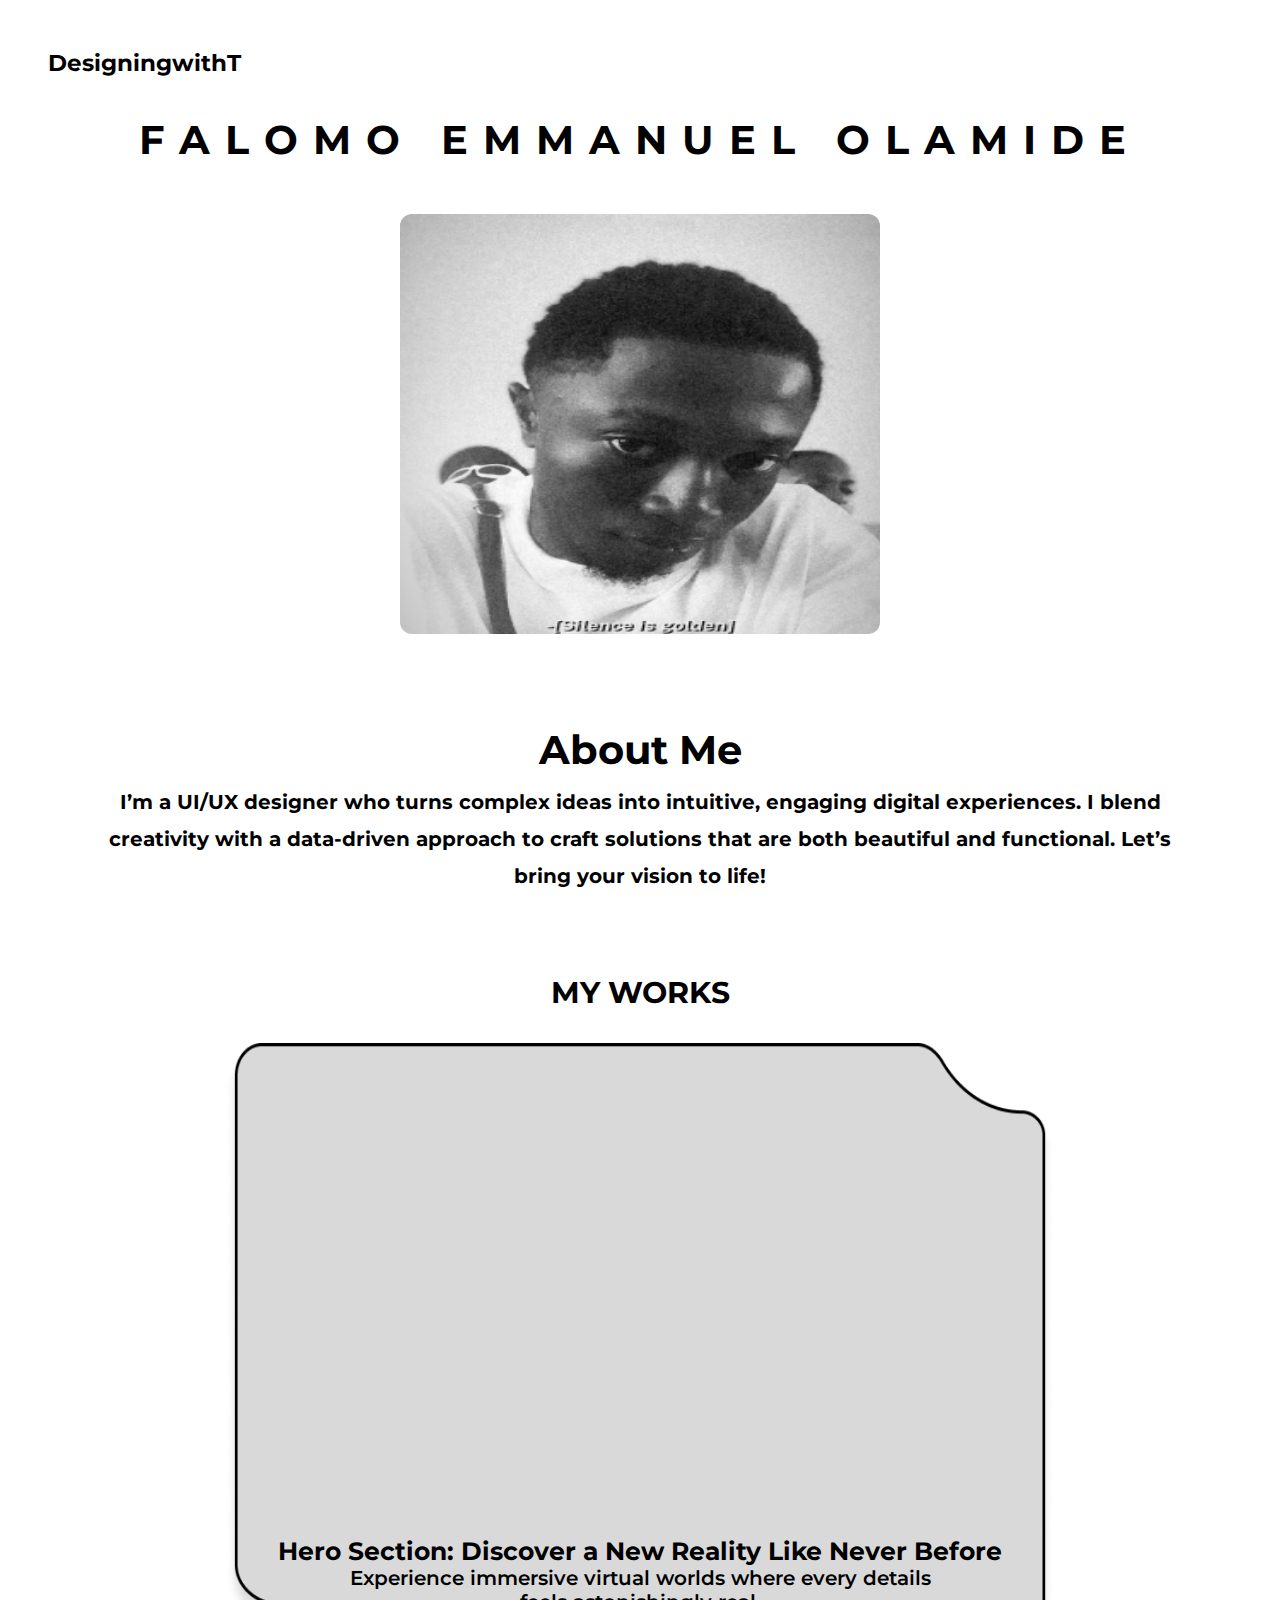
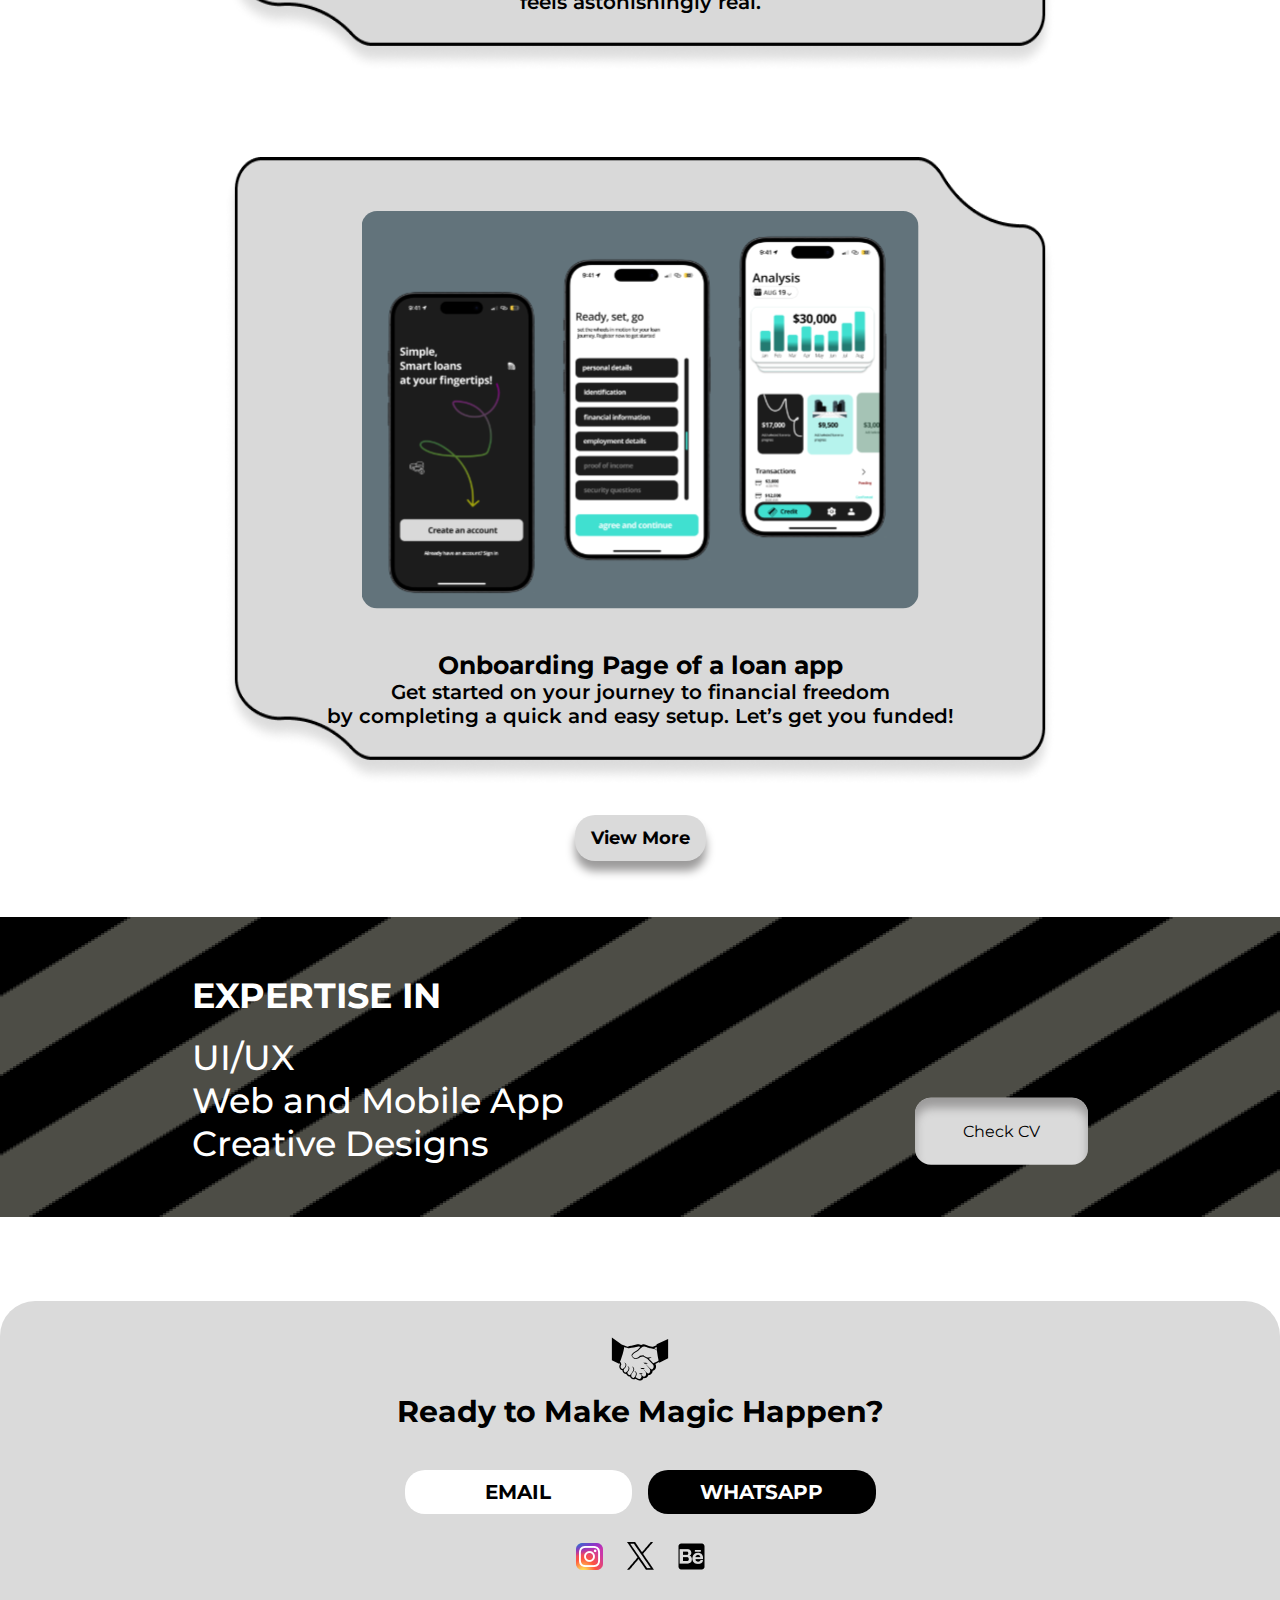
==== index.html @ c4be40d9 "first commit" ====
<!DOCTYPE html>
<html lang="en">
<head>
    <meta charset="UTF-8">
    <meta name="viewport" content="width=device-width, initial-scale=1.0">
    <title>designingwitht</title>
    <link rel="stylesheet" href="./style.css">
</head>
<body>
    <header>
        <h3>DesigningwithT</h3>
    </header>
    <!-- uSER PROFILE SECTION -->
    <section class="user-profile">
        <div class="name">
            <p>FALOMO EMMANUEL OLAMIDE</p>
        </div>
        <div class="picture">
            <img src="portfolio_images/portfolio_image.jpg" alt="">
        </div>
    </section>
    <!-- ABOUT ME SECTION -->
     <section class="about-me">
        <div class="about-me-title">
            <h2>About Me</h2>
        </div>
        <div class="about-me-summary">
            <p>I’m a UI/UX designer who turns complex ideas into intuitive, 
                engaging digital experiences. I blend creativity with a data-driven 
                approach to craft solutions that are both beautiful and functional.
                 Let’s bring your vision to life!
            </p>
        </div>
     </section>
     <!-- MY WORKS SECTION -->
      <section class="my-work-section">
        <div class="my-work-section-title">my works</div>
        <div class="my-work-container one">
            <img class="my-work-bg" src="./portfolio_images/Subtract (1).png" alt="">
            <div class="my-work-image">
                <img src="./portfolio_images/iPad Pro mockup 13-inch top view label.svg" alt="">
            </div>
            <div class="my-work-summary-section">
                <div class="my-work-summary-title">
                    <p>Hero Section: Discover a New Reality Like Never Before</p>
                </div>
                <div class="my-work-summary">
                    <p>Experience immersive virtual worlds where every details <br> feels astonishingly real.</p>
                </div>
            </div>
        </div>
        <div class="my-work-container">
            <img class="my-work-bg" src="./portfolio_images/Subtract (1).png" alt="">
            <div class="my-work-image">
                <img src="./portfolio_images/Desktop - 23 1.svg" alt="">
            </div>
            <div class="my-work-summary-section">
                <div class="my-work-summary-title">
                    <p>Onboarding Page of a loan app</p>
                </div>
                <div class="my-work-summary">
                    <p>Get started on your journey to financial freedom <br> by completing a quick and easy setup. Let’s get you funded!</p>
                </div>
            </div>
        </div>
        <div class="viewmore-work-btn">
            <a href="./index2.html">view more</a>
        </div>
      </section>
     
      <section class="expertise">
        <img class="expertise-bg" src="./portfolio_images/Frame 302 (6).png" alt="">
        <div class="expertise-content">
            <div class="expertise-summary">
                <p><span>EXPERTISE IN</span>
                <ul>
                <li>UI/UX</li>
                <li>Web and Mobile App</li>
                <li>Creative Designs</li>
                </ul>
                </p>
            </div>
            <div class="expertise-btn">
                <a href="">Check CV</a>
            </div>
        </div>
      </section>
      <footer>
        <div class="footer-content-section">
            <div class="handshake-icon">
                <img src="./portfolio_images/emojione-monotone_handshake (1).svg" alt="">
            </div>
            <div class="footer-content">
                <p>Ready to Make Magic Happen?</p>
            </div>
            <div class="footer-btn">
                <a href="mailto:" class="email">EMAIL</a>
                <a href="" class="whatsapp">WHATSAPP</a>
            </div>
            <div class="footer-social-icons">
                <a href=""><img  src="./portfolio_images/skill-icons_instagram.png" alt=""></a>
                <a href=""><img src="./portfolio_images/Vector (1).png" alt=""></a>
                <a href=""><img src="./portfolio_images/devicon-plain_behance.png" alt=""></a>
            </div>
        </div>
      </footer>
</body>
</html>
---- style.css ----
@import url('https://fonts.googleapis.com/css2?family=Montserrat:ital,wght@0,100..900;1,100..900&display=swap');
*, *::before, *::after{
    font-family: "Montserrat", sans-serif;
    margin: 0;
    padding: 0;
    box-sizing: border-box;
}
:root{
    --padding: 3rem;
    --margin-top: 3%;
    --margin-bottom: 5%;
}
body{
    max-width: 100vw;
    overflow-x: hidden;
}
/* HEADER SECTION */
header{
    padding: 3rem  var(--padding) 0rem;
    font-size: 20px;
    font-weight: bold;
}
/* USER PROFILE SECTION */
.user-profile{
    margin-top: var(--margin-top);
    padding: 0rem var(--padding);
    display: flex;
    flex-direction: column;
    justify-content: center;
    align-items: center;
}
.name p{
    font-size: 40px;
    font-weight: bolder;
    margin-bottom: var(--margin-bottom);
    letter-spacing: 15px;
}
.picture img{
    border-radius: .75em;
    width: 480px;
    height: 420px;
}
/* ABOUT ME SECTION */
.about-me{
    margin-top: var(--margin-top);
    padding: var(--padding) 5rem;
    display: flex;
    flex-direction: column;
    justify-content: center;
    align-items: center;
    text-align: center;
}
.about-me-title h2{
    font-size: 40px;
    font-weight: bolder;
    color: #000000;
    margin-bottom: var(--margin-bottom);
}
.about-me-summary p{
    font-size: 20px;
    font-weight: bold;
    line-height: 2.3rem;
    margin-bottom: 2rem;
}
.my-work-section{
    display: flex;
    flex-direction: column;
    justify-content: center;
    align-items: center;
}
.my-work-section-title{
    font-size: 30px;
    font-weight: bold;
    text-transform: uppercase;
    margin-bottom: 2rem;
}
.my-work-container{
    position: relative;
}
.my-work-bg{
   
    width: 65vw;
    height: 630px;
}
/* add background image */
.my-work-image img{
    position: absolute;
    top: 40%;
    left: 50%;
    margin-bottom: 3rem;
    transform: translate(-50%, -50%);
    width: ;
    height: 400px;
}
.my-work-summary-section{
    position: absolute;
    bottom: 10%;
    left: 50%;
    transform: translate(-50%);
    width: 60vw;
}
.my-work-summary-title{
    font-size: 25px;
    font-weight: bolder;
    text-align: center;
}
.my-work-summary p{
    text-align: center;
    font-size: 20px;
    font-weight: 600;
}
.my-work-container.one{
    margin-bottom: 5rem;
}
.viewmore-work-btn{
    margin: 1.5rem 0;
    padding: 12px 1rem;
    border-radius: 20px;
    color: #000000;
    background-color: #DADADA;
    box-shadow: 0px 10px 10px 0px #9c9b9b;
}
.viewmore-work-btn a{
    color: #000000;
    text-decoration: none;
    font-weight: bold;
    font-size: 18px;
    text-transform: capitalize;
    cursor: pointer;
}
.viewmore-work-btn:hover{
    transform: scale(1.05);
}
/* EXPERTISE SECTION 
.expertise{
    margin-top: 5%;
    height: 300px;
    background-image: repeating-linear-gradient( 150deg, black , black 60px, rgb(66, 63, 63) 60px, rgb(66, 63, 63) 120px);
} */

/* EXPERTISE SECTION */
.expertise{
    position: relative;
    margin-top: 2rem;
    margin-bottom: 5rem;
}
.expertise-bg{
    width: 100%;
    height: 300px;
}
.expertise-summary{
    font-size: 35px;
}
.expertise-summary p span{
    font-weight: bolder;
}
.expertise-summary ul{
    margin-top: 5%;
}
.expertise-summary ul li{
    list-style: none;
    font-weight: 500;
}
.expertise-content{
    width: 70%;
    position: absolute;
    top: 50%;
    left: 50%;
    transform: translate(-50%, -50%);
    display: flex;
    justify-content: space-between;
    color: white;
}
.expertise-btn a{
    position: absolute;
    right: 0;
    bottom: 0;
    display: flex;
    justify-content: center;
    background-color: #DADADA;
    color: #000000;
    text-decoration: none;
    padding: 1.5rem 3rem;
    border-radius: 1rem;
    box-shadow: 0px 10px 10px 0px #9c9b9b inset;
}
.expertise-btn:hover{
    transform: scale(1.05);
    width: 20%;
}

footer{
    width: 100%;
    height: 300px;
    background-color: #DADADA;
    border-radius: 35px 35px 0 0;
    display: flex;
    flex-direction: column;
    justify-content: center;
    align-items: center;
    text-align: center;
}
.footer-content-section{
}
.handshake-icon img{
    width: 60px;
    height: 60px;
}
.footer-content{
    margin-bottom: 2rem;
}
.footer-content p{
    font-size: 30px;
    font-weight: bold;
}
.footer-btn{
    margin-bottom: 20px;
    display: flex;

}
.footer-btn a{
    width: 50%;
    flex: 1;
    font-size: 20px;
    font-weight: bold;
    text-decoration: none;
    margin: 8px;
    padding: 10px 12px;
    border-radius: 20px;
}
.footer-btn .email{
    background-color: white;
    color: black;
}
.footer-btn .email:hover{
    background-color: black;
    color: white;
}
.footer-btn .whatsapp{
    background-color: black;
    color: white;
}
.footer-btn .whatsapp:hover{
    background-color: white;
    color: black;
}
.footer-social-icons a{
    margin: 10px;
}
.footer-social-icons a img:hover{
    transform: scale(1.1);
}
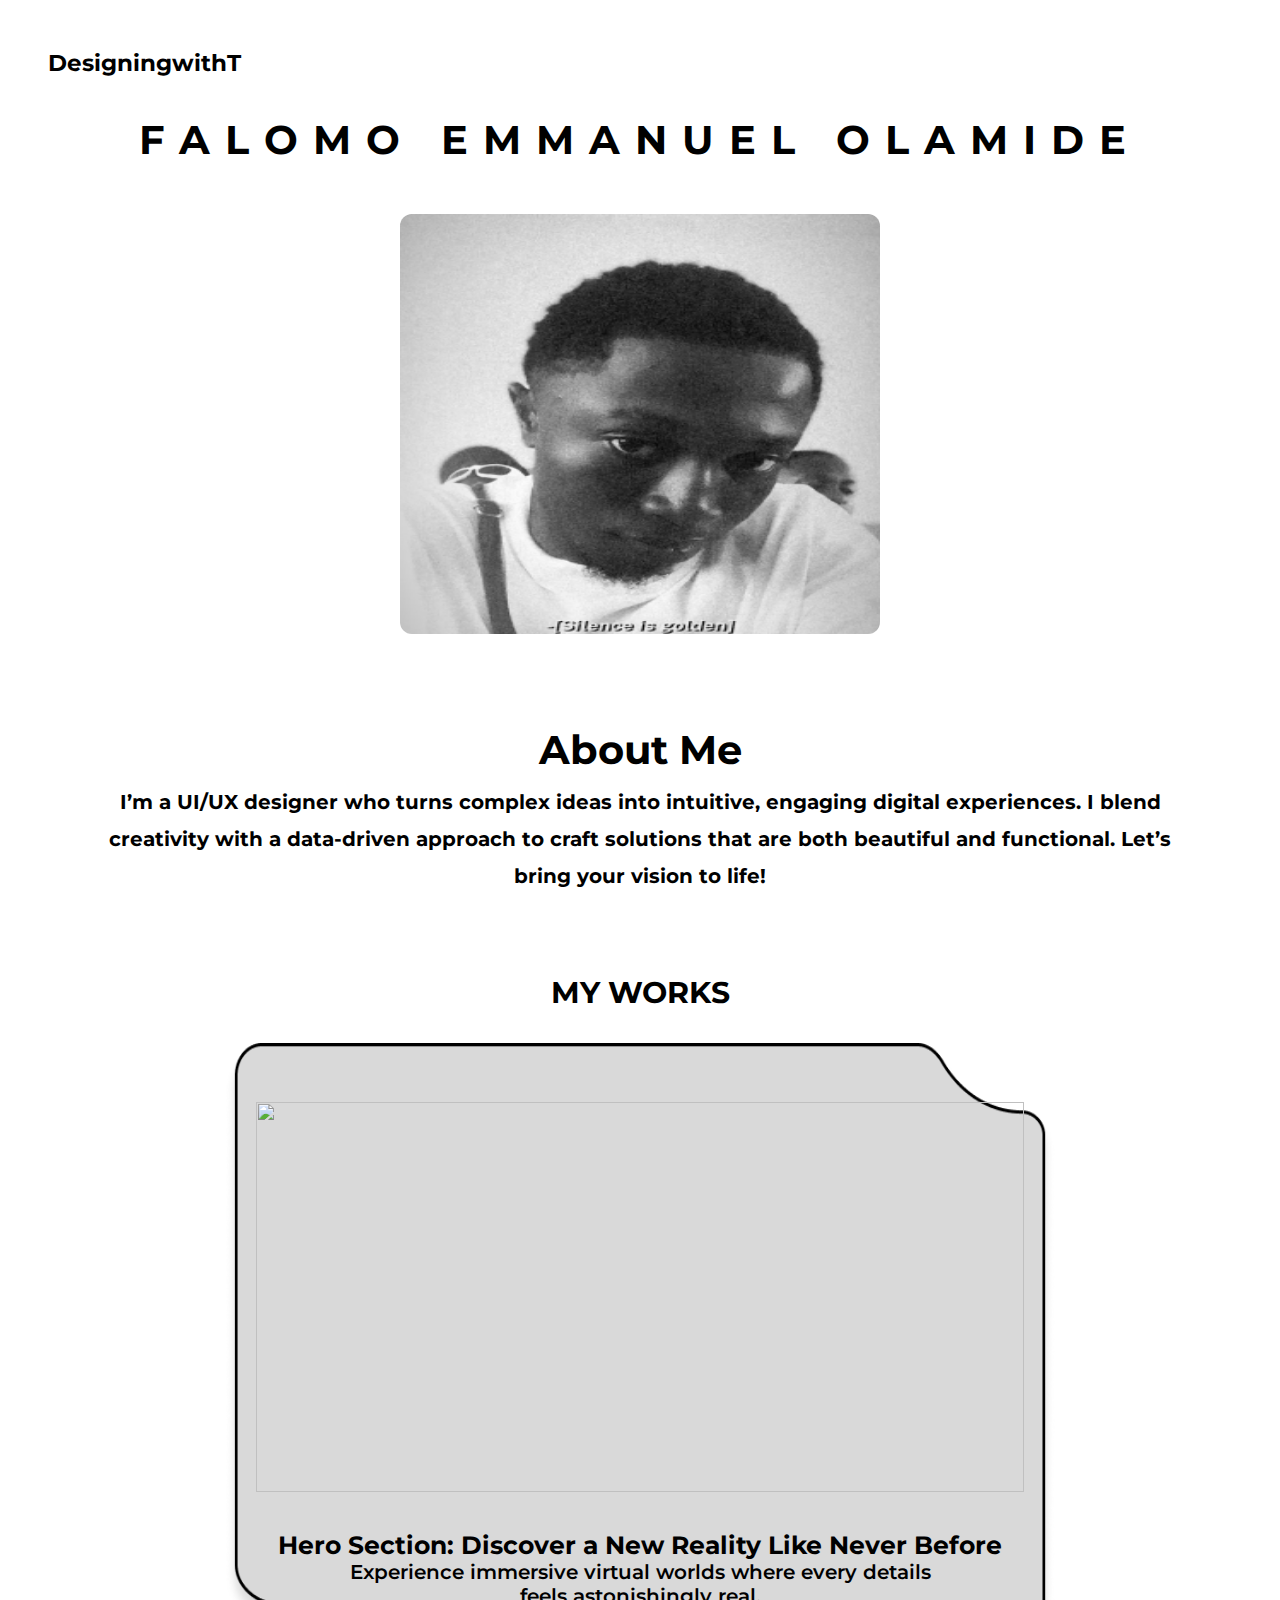
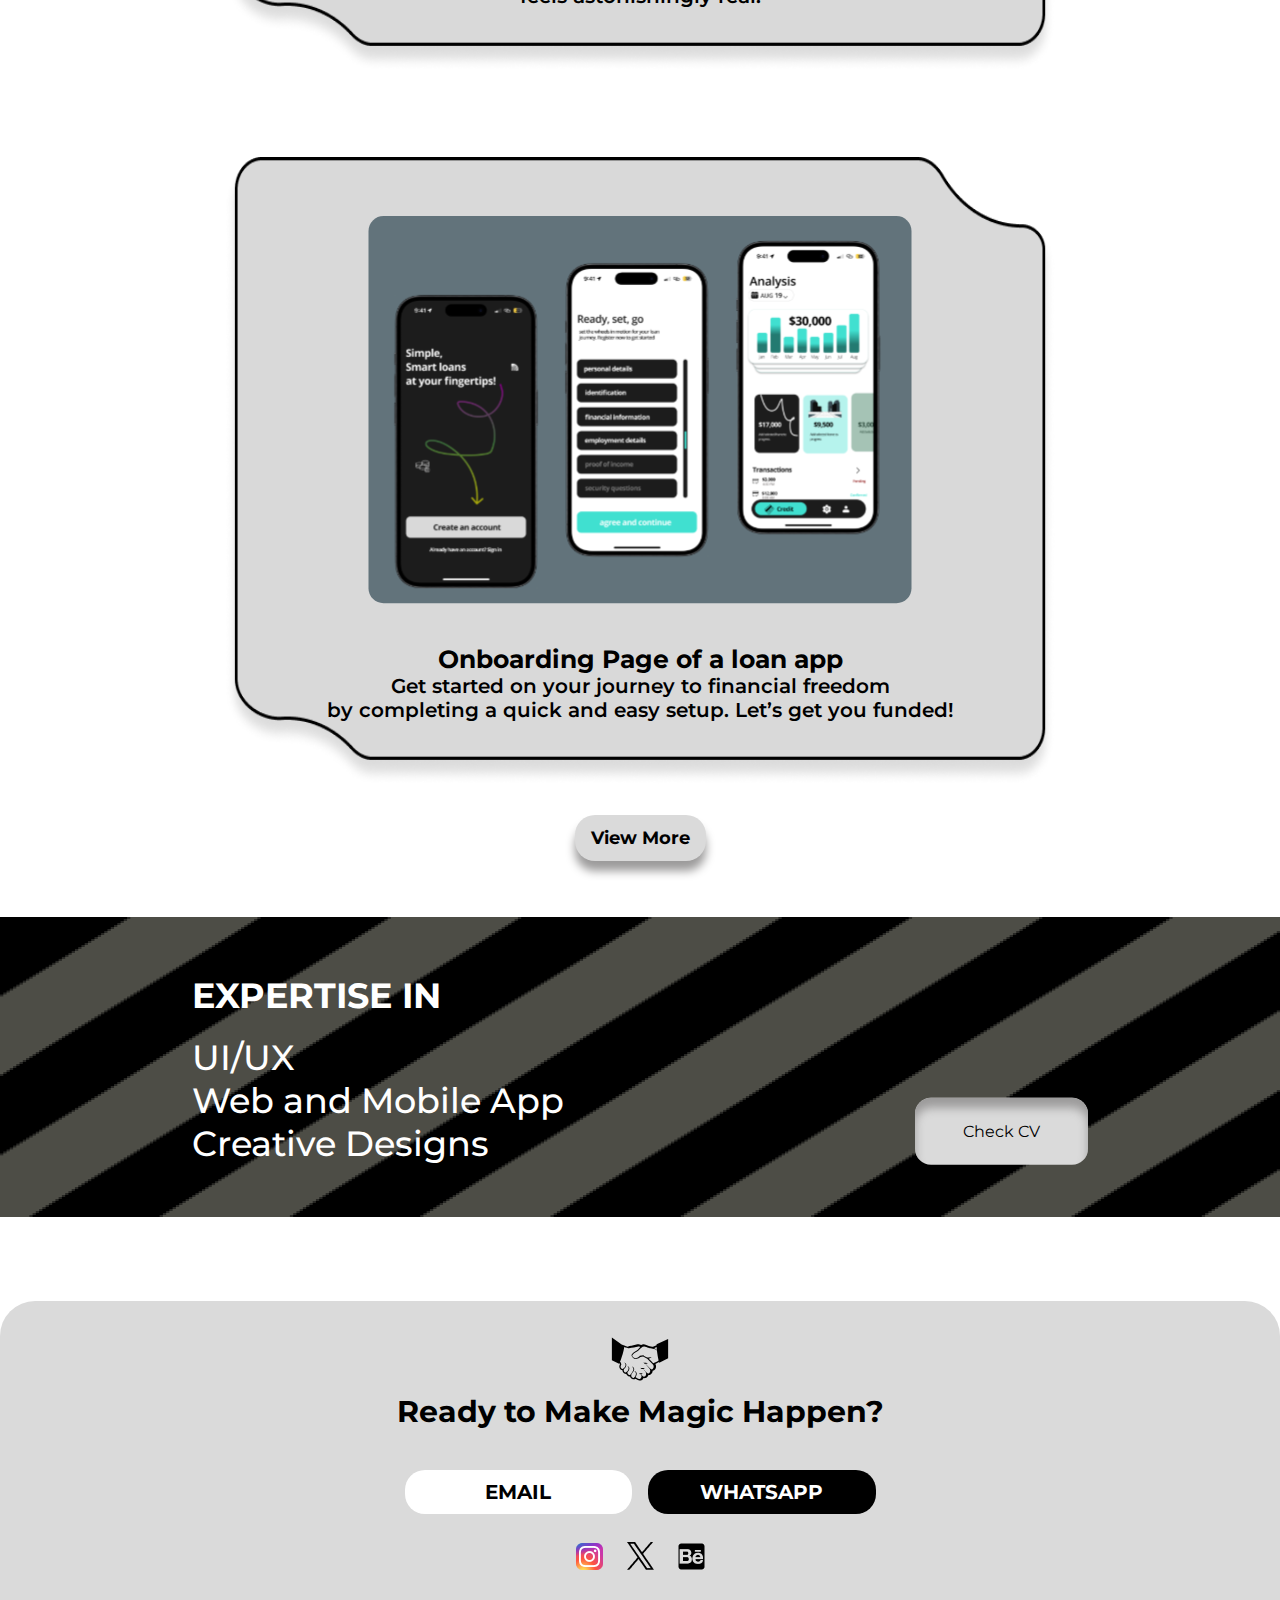
==== commit ef84dd7e: "second commit" ====
--- a/index.html
+++ b/index.html
@@ -44,7 +44,7 @@
                 <div class="my-work-summary-title">
                     <p>Hero Section: Discover a New Reality Like Never Before</p>
                 </div>
-                <div class="my-work-summary">
+                <div class="my-work-summary two">
                     <p>Experience immersive virtual worlds where every details <br> feels astonishingly real.</p>
                 </div>
             </div>
@@ -95,11 +95,11 @@
             </div>
             <div class="footer-btn">
                 <a href="mailto:" class="email">EMAIL</a>
-                <a href="" class="whatsapp">WHATSAPP</a>
+                <a href="https://wa.me/+2349023237077" target="_blank" class="whatsapp">WHATSAPP</a>
             </div>
             <div class="footer-social-icons">
-                <a href=""><img  src="./portfolio_images/skill-icons_instagram.png" alt=""></a>
-                <a href=""><img src="./portfolio_images/Vector (1).png" alt=""></a>
+                <a href="https://www.instagram.com/designingbyt" target="_blank"><img  src="./portfolio_images/skill-icons_instagram.png" alt=""></a>
+                <a href="https://www.instagram.com/designingbyt" target="_blank"><img src="./portfolio_images/Vector (1).png" alt=""></a>
                 <a href=""><img src="./portfolio_images/devicon-plain_behance.png" alt=""></a>
             </div>
         </div>
--- a/style.css
+++ b/style.css
@@ -34,6 +34,7 @@
     font-weight: bolder;
     margin-bottom: var(--margin-bottom);
     letter-spacing: 15px;
+    text-align: center;
 }
 .picture img{
     border-radius: .75em;
@@ -78,23 +79,22 @@
     position: relative;
 }
 .my-work-bg{
-   
     width: 65vw;
     height: 630px;
 }
-/* add background image */
+/* add background colour */
 .my-work-image img{
     position: absolute;
     top: 40%;
     left: 50%;
     margin-bottom: 3rem;
     transform: translate(-50%, -50%);
-    width: ;
-    height: 400px;
+    width: 60vw;
+    height: 390px;
 }
 .my-work-summary-section{
     position: absolute;
-    bottom: 10%;
+    bottom: 11%;
     left: 50%;
     transform: translate(-50%);
     width: 60vw;
@@ -250,3 +250,101 @@
 .footer-social-icons a img:hover{
     transform: scale(1.1);
 }
+
+
+@media (max-width:1110px){
+    .name p{
+        font-size: 35px;
+        letter-spacing: 10px;
+    }
+}
+@media (max-width: 1180px){
+    .my-work-bg{
+        width: 70vw;
+        height: 650px;
+    }
+    .my-work-summary-section{
+        width: 50vw;
+    }
+    .my-work-summary-title{
+        margin-top: 5rem;
+        font-size: 22px;
+        font-weight: bold;
+        text-align: center;
+    }
+    .my-work-summary p{
+        font-size: 18px;
+        font-weight: 600;
+        text-align: center;
+    }
+}
+
+@media (max-width: 900px){
+    header{
+        padding: 2rem  var(--padding) 0rem;
+        font-size: 15px;
+        font-weight: bold;
+    }
+    .name p{
+        font-size: 25px;
+        font-weight: bold;
+        margin-bottom: var(--margin-bottom);
+        letter-spacing: 9px;
+        text-align: center;
+    }
+    .my-work-bg{
+        width: 70vw;
+        height: 500px;
+    }
+    .my-work-image img{
+        width: 400px;
+        height: 400px;
+    } 
+    .my-work-summary-section{
+        position: absolute;
+        bottom: 10%;
+        left: 50%;
+        transform: translate(-50%);
+        width: 55vw;
+    }
+    .my-work-summary-title{
+        font-size: 16px;
+        font-weight: bold;
+        text-align: center;
+    }
+    .my-work-summary p{
+        text-align: center;
+        font-size: 16px;
+        font-weight: 500;
+    }
+    .expertise-summary{
+        font-size: 25px;
+    }
+}
+
+@media (max-width: 720px){
+    header{
+        padding: 3rem 4rem 3rem ;
+        font-size: 20px;
+        font-weight: bold;
+    }
+    .user-profile{
+        width: 80%;
+        margin: 2rem auto;
+    }
+    .name p{
+        font-size: 50px;
+        font-weight: 800;
+        margin-bottom: var(--margin-bottom);
+        letter-spacing: 10px;
+        text-align: center;
+        display: flex;
+        align-items: center;
+    }
+    .picture img{
+        border-radius: .75em;
+        width: 480px;
+        height: 450px;
+    }
+
+}
